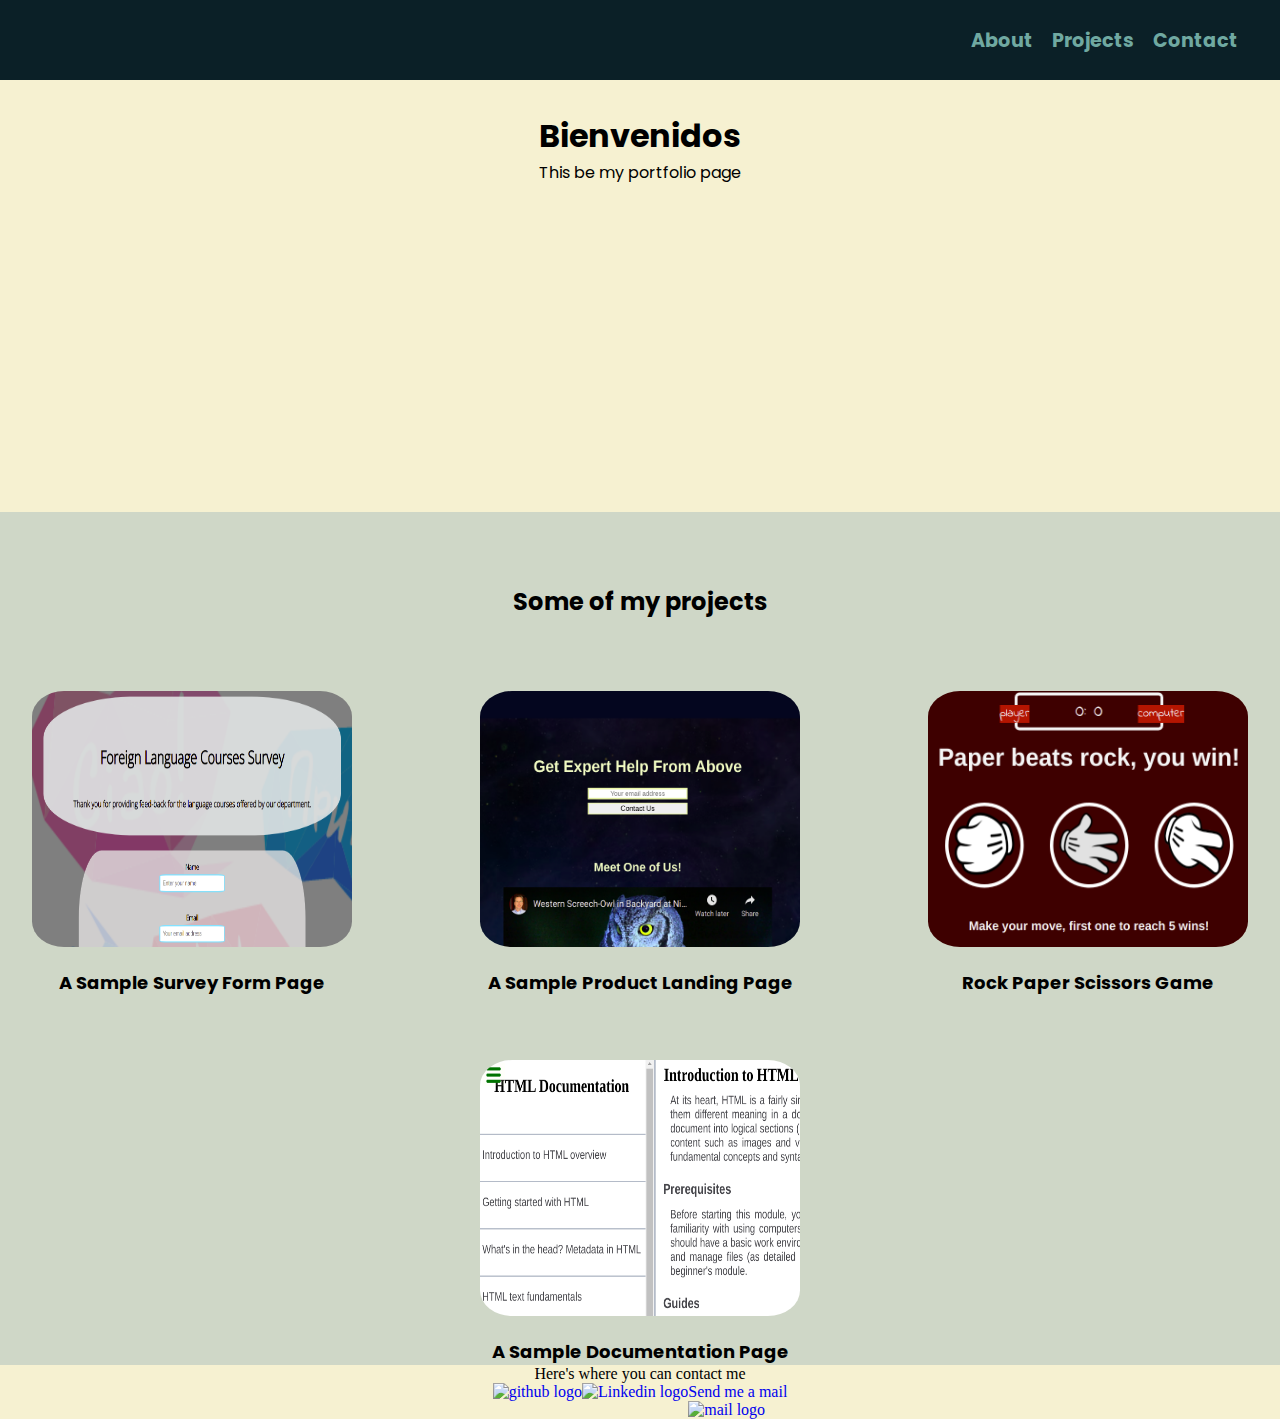
==== Responsive-Web-Design/Personal-portfolio-page/index.html @ b1d7ee60 "updates html and css, uploads the images" ====
<!DOCTYPE html>
<html lang="en">
<head>
    <meta charset="UTF-8">
    <meta http-equiv="X-UA-Compatible" content="IE=edge">
    <meta name="viewport" content="width=device-width, initial-scale=1.0">
    <title>Portfolio Page</title>
    <link href="https://fonts.googleapis.com/css2?family=Bad+Script&family=Open+Sans:wght@300&family=Poppins:ital,wght@0,400;0,700;1,400;1,700&display=swap" rel="stylesheet">
    <link rel="stylesheet" href="styles.css">
</head>
<body>
    <header>
        <div id="navbar">
            <ul>
                <li>
                    <a href="#welcome-section">About</a>
                </li>
                <li>
                    <a href="#projects">Projects</a>
                </li>
                <li>
                    <a href="">Contact</a>
                </li>
            </ul>
        </div>
    </header>

    <div id="welcome-section">
        <h1>Bienvenidos</h1>
        <p>This be my portfolio page</p>
    </div>

    <div id="projects">
        <h2>Some of my projects</h2>
        <div id="projects-container">
            <div class="project-tile">
                <a href="https://codepen.io/muratcg/full/poWaYZg" target="_blank">
                    <img class="project-image" src="Screenshot from 2022-03-08 17-20-15.png" alt="image of the website">
                    <p>A Sample Survey Form Page</p>
                </a>
            </div>
            <div class="project-tile">
                <a href="https://codepen.io/muratcg/full/dyZNprv" target="_blank">
                    <img class="project-image" src="Screenshot from 2022-03-08 17-34-36.png" alt="image of the website">
                    <p>A Sample Product Landing Page</p>
                </a>
            </div>
            <div class="project-tile">
                <a href="https://muratcangumuslu.github.io/Rock-Paper-Scissors-Game/" target="_blank">
                    <img class="project-image" src="Screenshot from 2022-03-08 17-46-36.png" alt="image of the website">
                    <p>Rock Paper Scissors Game</p>
                </a>
            </div>
            <div class="project-tile">
                <a href="https://codepen.io/muratcg/full/yLPKYxv" target="_blank">
                    <img class="project-image" src="Screenshot from 2022-03-08 17-50-56.png" alt="image of the website">
                    <p>A Sample Documentation Page</p>
                </a>
            </div>
        </div>
    </div>

    <div id="contact">
        <p>Here's where you can contact me</p>
        <div class="contact-links" >
            <a href="https://github.com/muratcangumuslu" target="_blank">
                <img class="contact-symbols" src="https://miro.medium.com/max/1125/1*dDNpLKu_oTLzStsDTnkJ-g.png" alt="github logo">
            </a>
            <a href="https://www.linkedin.com/in/muratcan-g%C3%BCm%C3%BC%C5%9Fl%C3%BC-92495aa7/" target="_blank">
                <img class="contact-symbols" src="https://logosvector.net/wp-content/uploads/2015/09/linkedin-black-logo.png" alt="Linkedin logo"></a>
            <a href="mailto:muratcangumusluprf@gmail.com" target="_blank">
                <p>Send me a mail</p>
                <img id="mail-logo" src="https://www.iconpacks.net/icons/1/free-mail-icon-142-thumb.png" alt="mail logo">
            </a>
        </div>
    </div>

    <footer></footer>

    <script src="https://cdn.freecodecamp.org/testable-projects-fcc/v1/bundle.js" ></script>
</body>
</html>
---- Responsive-Web-Design/Personal-portfolio-page/styles.css ----
* {
  margin: 0;
  padding: 0;
}

html {
  box-sizing: border-box;
}
*, *:before, *:after {
  box-sizing: inherit;
}

body{
  background-color: rgb(246, 241, 209);
}

header {
  top: 0;
  background-color: rgb(11, 32, 39);
  width: 100%;
  display: flex;
  justify-content: flex-end;
  position: fixed;
}

#welcome-section {
  display: flex;
  flex-direction: column;
  align-items: center;
  margin-top: 7em;
  width: 100%;
  height: 20em;
  font-family:'Poppins', sans-serif;
}


#projects h2 {
  margin-top: 3em;
  margin-bottom: 3em;
  font-family: 'Poppins', sans-serif;
}

#navbar ul {
  display: flex;
  margin-top: 1em;
  margin-right: 2em;
  margin-bottom: 1em;
  list-style-type: none;
}

#navbar ul li {
  margin: 0.5em;
  font-size: larger;
  font-weight: bolder;
  font-family:'Poppins', sans-serif;
}

a {
  text-decoration: none;
}

ul li a {
  text-decoration: none;
  color: rgb(112, 169, 161)
}

#projects {
  margin-top: 5em;
  display: flex;
  flex-direction: column;
  align-items: center;
  background-color: rgb(207, 215, 199);
}

.project-image {
  width: 20em;
  height: 16em;
  object-fit: fill;
  border-radius: 10%;
}
/*  
#projects-container {
  display: grid;
  grid-template-columns: repeat(2, 1fr);
  grid-template-rows: auto;
  gap: 5em;
}
*/

#projects-container {
  display: flex;
  flex-wrap: wrap;
  justify-content: center;
  gap: 4em 8em;
}

.project-tile {
  text-align: center;
}

.project-tile p {
  font-family: 'Poppins', sans-serif;
  margin-top: 1em;
  color: black;
  font-size: large;
  font-weight: bold;
}

#contact {
  display: flex;
  flex-direction: column;
  align-items: center;
}

.contact-symbols {
  width: 12em;
  height: auto;
  object-fit: fill;
}

#mail-logo {
  width: 6em;
}

.contact-links{
  display: flex;
  justify-content: center;
  
}
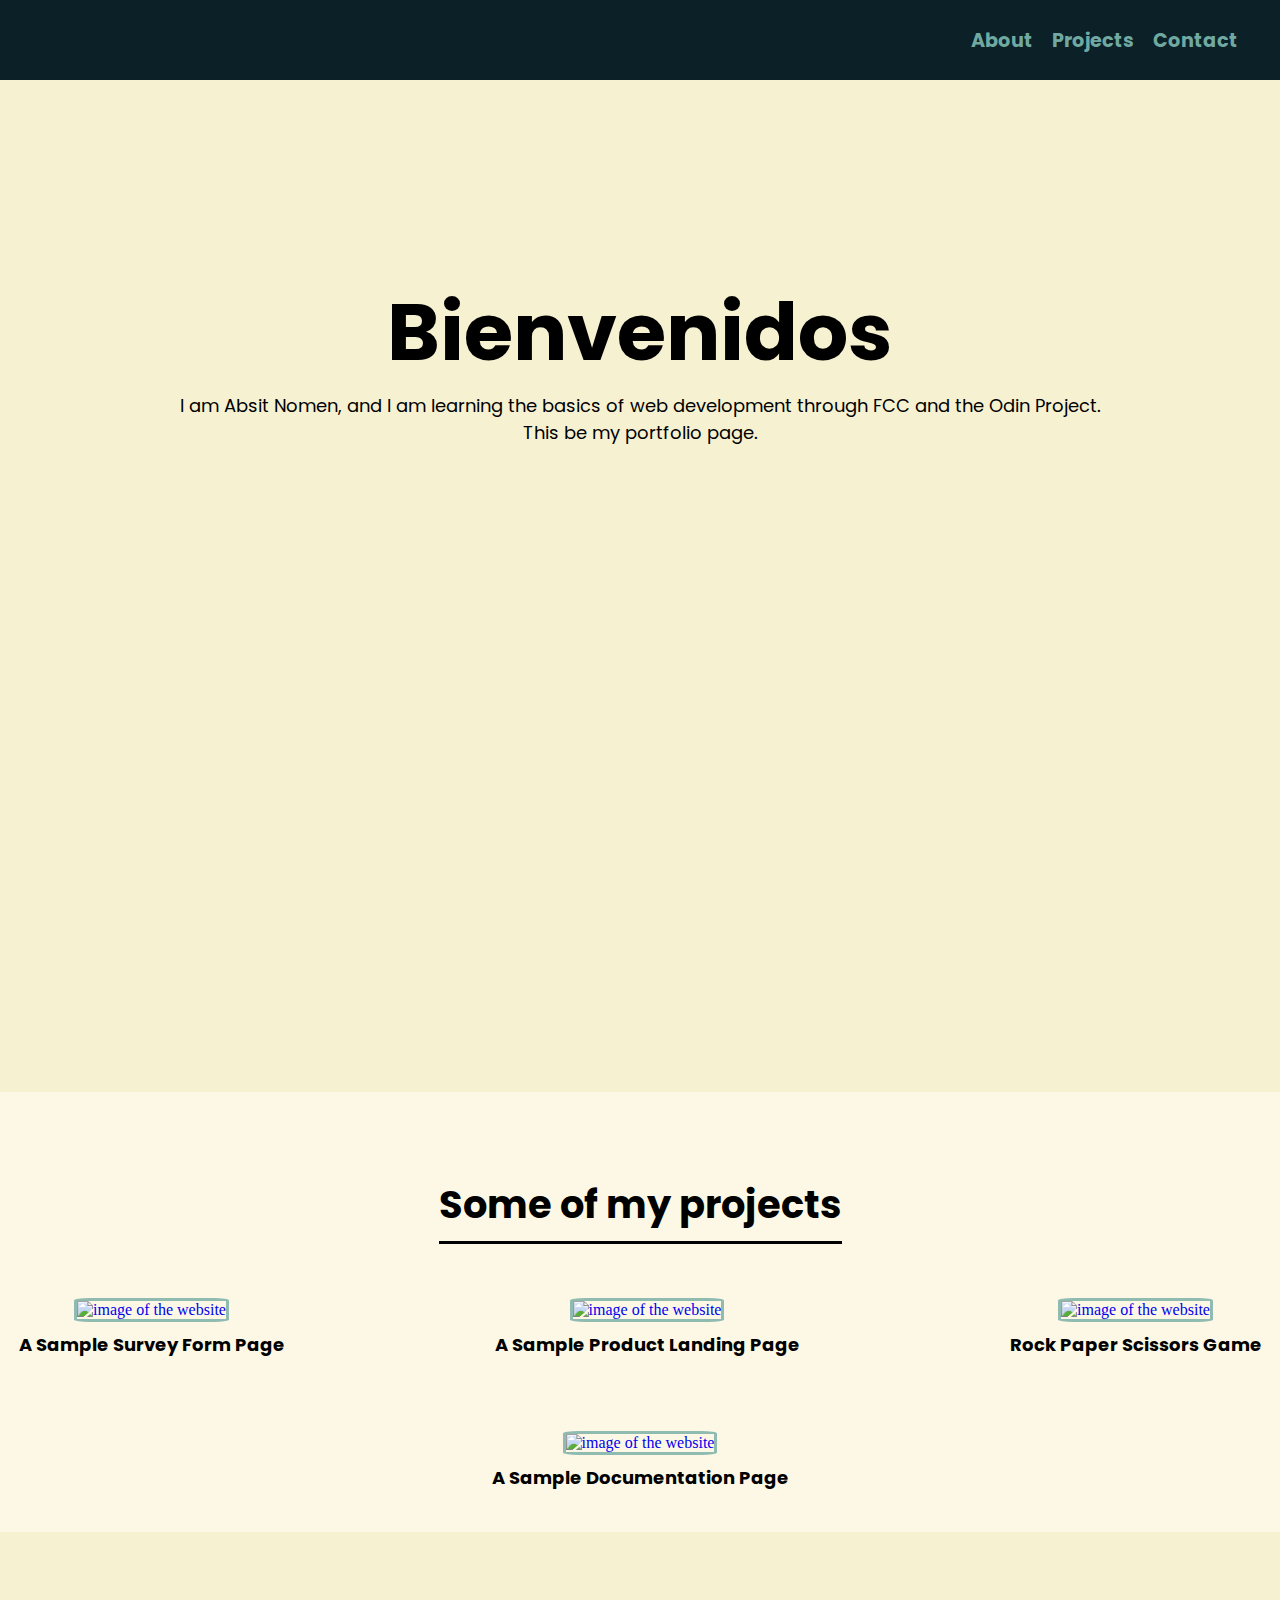
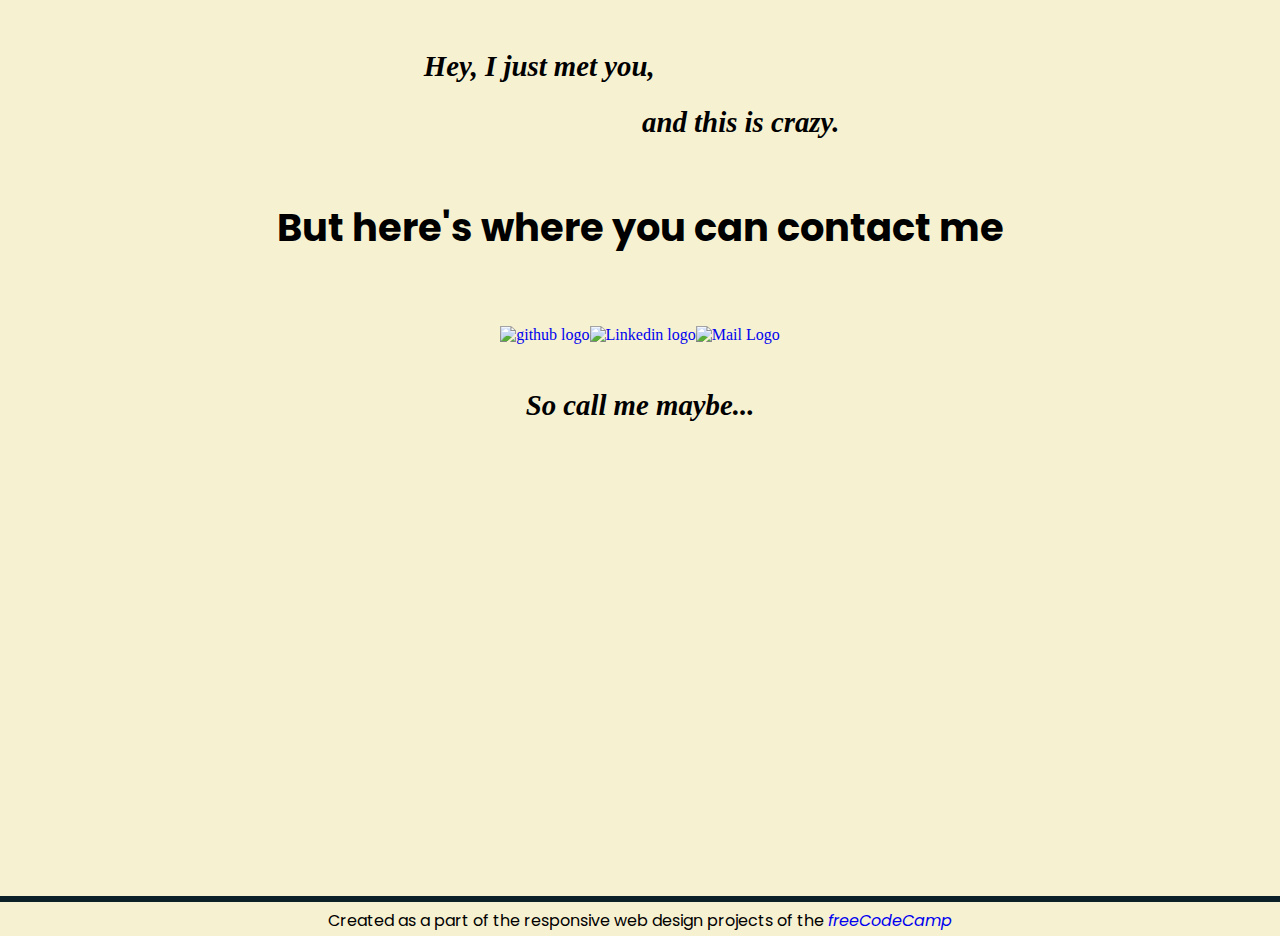
==== commit 2a738bc9: "updates index and css" ====
--- a/Responsive-Web-Design/Personal-portfolio-page/index.html
+++ b/Responsive-Web-Design/Personal-portfolio-page/index.html
@@ -19,7 +19,7 @@
                     <a href="#projects">Projects</a>
                 </li>
                 <li>
-                    <a href="">Contact</a>
+                    <a href="#contact">Contact</a>
                 </li>
             </ul>
         </div>
@@ -27,7 +27,8 @@
 
     <div id="welcome-section">
         <h1>Bienvenidos</h1>
-        <p>This be my portfolio page</p>
+        <p> I am Absit Nomen, and I am learning the basics of web development through FCC and the Odin Project.</p>
+        <p>This be my portfolio page.</p>
     </div>
 
     <div id="projects">
@@ -35,25 +36,25 @@
         <div id="projects-container">
             <div class="project-tile">
                 <a href="https://codepen.io/muratcg/full/poWaYZg" target="_blank">
-                    <img class="project-image" src="Screenshot from 2022-03-08 17-20-15.png" alt="image of the website">
+                    <img class="project-image" src="https://i.ibb.co/D1sFYDw/Screenshot-from-2022-03-08-17-20-15.png" alt="image of the website">
                     <p>A Sample Survey Form Page</p>
                 </a>
             </div>
             <div class="project-tile">
                 <a href="https://codepen.io/muratcg/full/dyZNprv" target="_blank">
-                    <img class="project-image" src="Screenshot from 2022-03-08 17-34-36.png" alt="image of the website">
+                    <img class="project-image" src="https://i.ibb.co/rw7Z9Nf/Screenshot-from-2022-03-08-17-34-36.png" alt="image of the website">
                     <p>A Sample Product Landing Page</p>
                 </a>
             </div>
             <div class="project-tile">
                 <a href="https://muratcangumuslu.github.io/Rock-Paper-Scissors-Game/" target="_blank">
-                    <img class="project-image" src="Screenshot from 2022-03-08 17-46-36.png" alt="image of the website">
+                    <img class="project-image" src="https://i.ibb.co/0MGb937/Screenshot-from-2022-03-08-17-46-36.png" alt="image of the website">
                     <p>Rock Paper Scissors Game</p>
                 </a>
             </div>
             <div class="project-tile">
                 <a href="https://codepen.io/muratcg/full/yLPKYxv" target="_blank">
-                    <img class="project-image" src="Screenshot from 2022-03-08 17-50-56.png" alt="image of the website">
+                    <img class="project-image" src="https://i.ibb.co/wwRPfTJ/Screenshot-from-2022-03-08-17-50-56.png" alt="image of the website">
                     <p>A Sample Documentation Page</p>
                 </a>
             </div>
@@ -61,21 +62,29 @@
     </div>
 
     <div id="contact">
-        <p>Here's where you can contact me</p>
+        <p id="contactp1"><i>Hey, I just met you,</i></p>
+        <p id="contactp2"><i>and this is crazy.</i></p>
+        <h2>But here's where you can contact me</h2>
         <div class="contact-links" >
-            <a href="https://github.com/muratcangumuslu" target="_blank">
-                <img class="contact-symbols" src="https://miro.medium.com/max/1125/1*dDNpLKu_oTLzStsDTnkJ-g.png" alt="github logo">
+            <a id="profile-link" href="https://github.com/muratcangumuslu" target="_blank">
+                <img class="contact-symbols" src="https://cdn.iconscout.com/icon/free/png-256/github-1521500-1288242.png" alt="github logo">
             </a>
             <a href="https://www.linkedin.com/in/muratcan-g%C3%BCm%C3%BC%C5%9Fl%C3%BC-92495aa7/" target="_blank">
-                <img class="contact-symbols" src="https://logosvector.net/wp-content/uploads/2015/09/linkedin-black-logo.png" alt="Linkedin logo"></a>
-            <a href="mailto:muratcangumusluprf@gmail.com" target="_blank">
-                <p>Send me a mail</p>
-                <img id="mail-logo" src="https://www.iconpacks.net/icons/1/free-mail-icon-142-thumb.png" alt="mail logo">
+                <img class="contact-symbols" src="https://logoeps.com/wp-content/uploads/2014/08/49068-linkedin-logo-icon-vector-icon-vector-eps.png" alt="Linkedin logo"></a>
+            <a href="mailto:muratcangumusluprf@gmail.com">
+                <img class="contact-symbols" src="https://cdn.iconscout.com/icon/free/png-256/envelope-mail-email-message-letter-note-inbox-communication-square-44648.png" alt="Mail Logo">
             </a>
         </div>
+        <p id="contactp3"><i>So call me maybe...</i></p>
     </div>
 
-    <footer></footer>
+    <footer>
+        <p>Created as a part of the responsive web design projects of the
+            <a href="https://www.freecodecamp.org/" target="_blank">
+                <i>freeCodeCamp</i>
+            </a> 
+        </p>
+    </footer>
 
     <script src="https://cdn.freecodecamp.org/testable-projects-fcc/v1/bundle.js" ></script>
 </body>
--- a/Responsive-Web-Design/Personal-portfolio-page/styles.css
+++ b/Responsive-Web-Design/Personal-portfolio-page/styles.css
@@ -29,16 +29,21 @@
   align-items: center;
   margin-top: 7em;
   width: 100%;
-  height: 20em;
+  height: 100vh;
   font-family:'Poppins', sans-serif;
 }
 
-
-#projects h2 {
-  margin-top: 3em;
-  margin-bottom: 3em;
-  font-family: 'Poppins', sans-serif;
-}
+h1 {
+  font-size: 5em;
+  margin-top: 2em;
+}
+
+p {
+  font-size: large;
+  padding-left: 7em;
+  padding-right: 7em;
+}
+
 
 #navbar ul {
   display: flex;
@@ -69,29 +74,33 @@
   display: flex;
   flex-direction: column;
   align-items: center;
-  background-color: rgb(207, 215, 199);
+  background-color: #fcf8e6f5
+}
+
+#projects h2 {
+  font-size: 2.4em;
+  margin-top: 2.2em;
+  margin-bottom: 1.4em;
+  font-family: 'Poppins', sans-serif;
+  border-bottom: 0.1em solid #000;
+  padding-bottom: 0.2em;
 }
 
 .project-image {
   width: 20em;
   height: 16em;
   object-fit: fill;
+  border: solid rgba(112, 169, 161, 0.781) 0.2em;
   border-radius: 10%;
 }
-/*  
-#projects-container {
-  display: grid;
-  grid-template-columns: repeat(2, 1fr);
-  grid-template-rows: auto;
-  gap: 5em;
-}
-*/
+
 
 #projects-container {
   display: flex;
   flex-wrap: wrap;
   justify-content: center;
-  gap: 4em 8em;
+  gap: 4em 12em;
+  margin-bottom: 2em;
 }
 
 .project-tile {
@@ -99,8 +108,8 @@
 }
 
 .project-tile p {
-  font-family: 'Poppins', sans-serif;
-  margin-top: 1em;
+  padding: 0.5em;
+  font-family: 'Poppins', sans-serif;
   color: black;
   font-size: large;
   font-weight: bold;
@@ -110,20 +119,157 @@
   display: flex;
   flex-direction: column;
   align-items: center;
+  margin-top: 2em;
+  min-height: 100vh;
+}
+
+#contactp1 {
+  margin-right: 7em;
+  font-size: 1.8em;
+  font-weight: bold;
+  margin-top: 3em;
+}
+
+#contactp2 {
+  margin-left: 7em;
+  margin-top: 0.8em;
+  font-size: 1.8em;
+  font-weight: bold;
+  margin-bottom: 1em;
+}
+
+#contactp3 {
+  margin-top: 1em;
+  font-size: 1.8em;
+  font-weight: bold;
+}
+
+#contact h2 {
+  margin-top: 0.8em;
+  font-size: 2.4em;
+  margin-bottom: 1em;
+  font-family: 'Poppins', sans-serif;
+}
+
+.contact-links {
+  width: 100%;
+  margin-top: 2em;
+  margin-bottom: 1em;
+  display: flex;
+  justify-content: center;
+  flex-wrap: wrap;
+}
+
+
+.contact-links a {
+  text-align: center;
+}
+
+.contact-links a .contact-symbols {
+  transition: all 0.8s;
+  box-sizing: border-box;
+}
+
+.contact-links a:hover .contact-symbols {
+  transform: rotate(360deg);
 }
 
 .contact-symbols {
-  width: 12em;
+  width: 40%;
   height: auto;
-  object-fit: fill;
-}
-
-#mail-logo {
-  width: 6em;
-}
-
-.contact-links{
-  display: flex;
-  justify-content: center;
+}
+
+footer {
+  border-top: solid 0.4em;
+  border-color: rgb(11, 32, 39);
+  margin-top: 2em;
+  text-align: center;
+  width: 100%;
+}
+
+footer p {
+  padding-top: 0.2em;
+  font-size: medium;
+  font-family: 'Poppins', sans-serif;
+  margin: 0.2em 1em 0.2em;
+}
+
+
+@media (max-width: 480px) {
+
+  header {
+    width: 100vw;
+    flex-wrap: wrap;
+    justify-content: flex-start;
+  }
+
+  #navbar ul {
+    font-size: large;
+    margin-left: 1em;
+  }
+
   
+  #welcome-section {
+    margin-top: auto;
+  }
+
+  h1 {
+    font-size: 3em;
+    margin-top: 2.5em;
+  }
+
+  p {
+    padding: 0em;
+    text-align: center;
+    margin: 0.5em 0.3em 0em;
+  }
+
+  #projects h2 {
+    text-align: center;
+    font-size: 1.6em;
+  }
+
+  .contact-links {
+    margin-top: 0em;
+  }
+
+  #contactp1 {
+    margin-right: 0em;
+    font-size: large;
+    font-weight: bold;
+    margin-top: 0em;
+  }
+
+  #contactp2 {
+    margin-left: 0em;
+    font-size: large;
+    font-weight: bold;
+    margin-top: 0.4em;
+    margin-bottom: 0em;
+  }
+
+  #contact h2 {
+    margin-top: 0.8em;
+    margin-bottom: 1em;
+    text-align: center;
+    font-size: 1.6em;
+  }
+
+  #contactp3 {
+    margin-left: 0em;
+    font-size: large;
+    font-weight: bold;
+    margin-top: 1em;
+    margin-bottom: 0em;
+  }
+
+  footer {
+    margin-top: 0em;
+  }
+
+  .contact-symbols {
+    margin-top: 1em;
+    width: 36%;
+    height: auto;
+  }
 }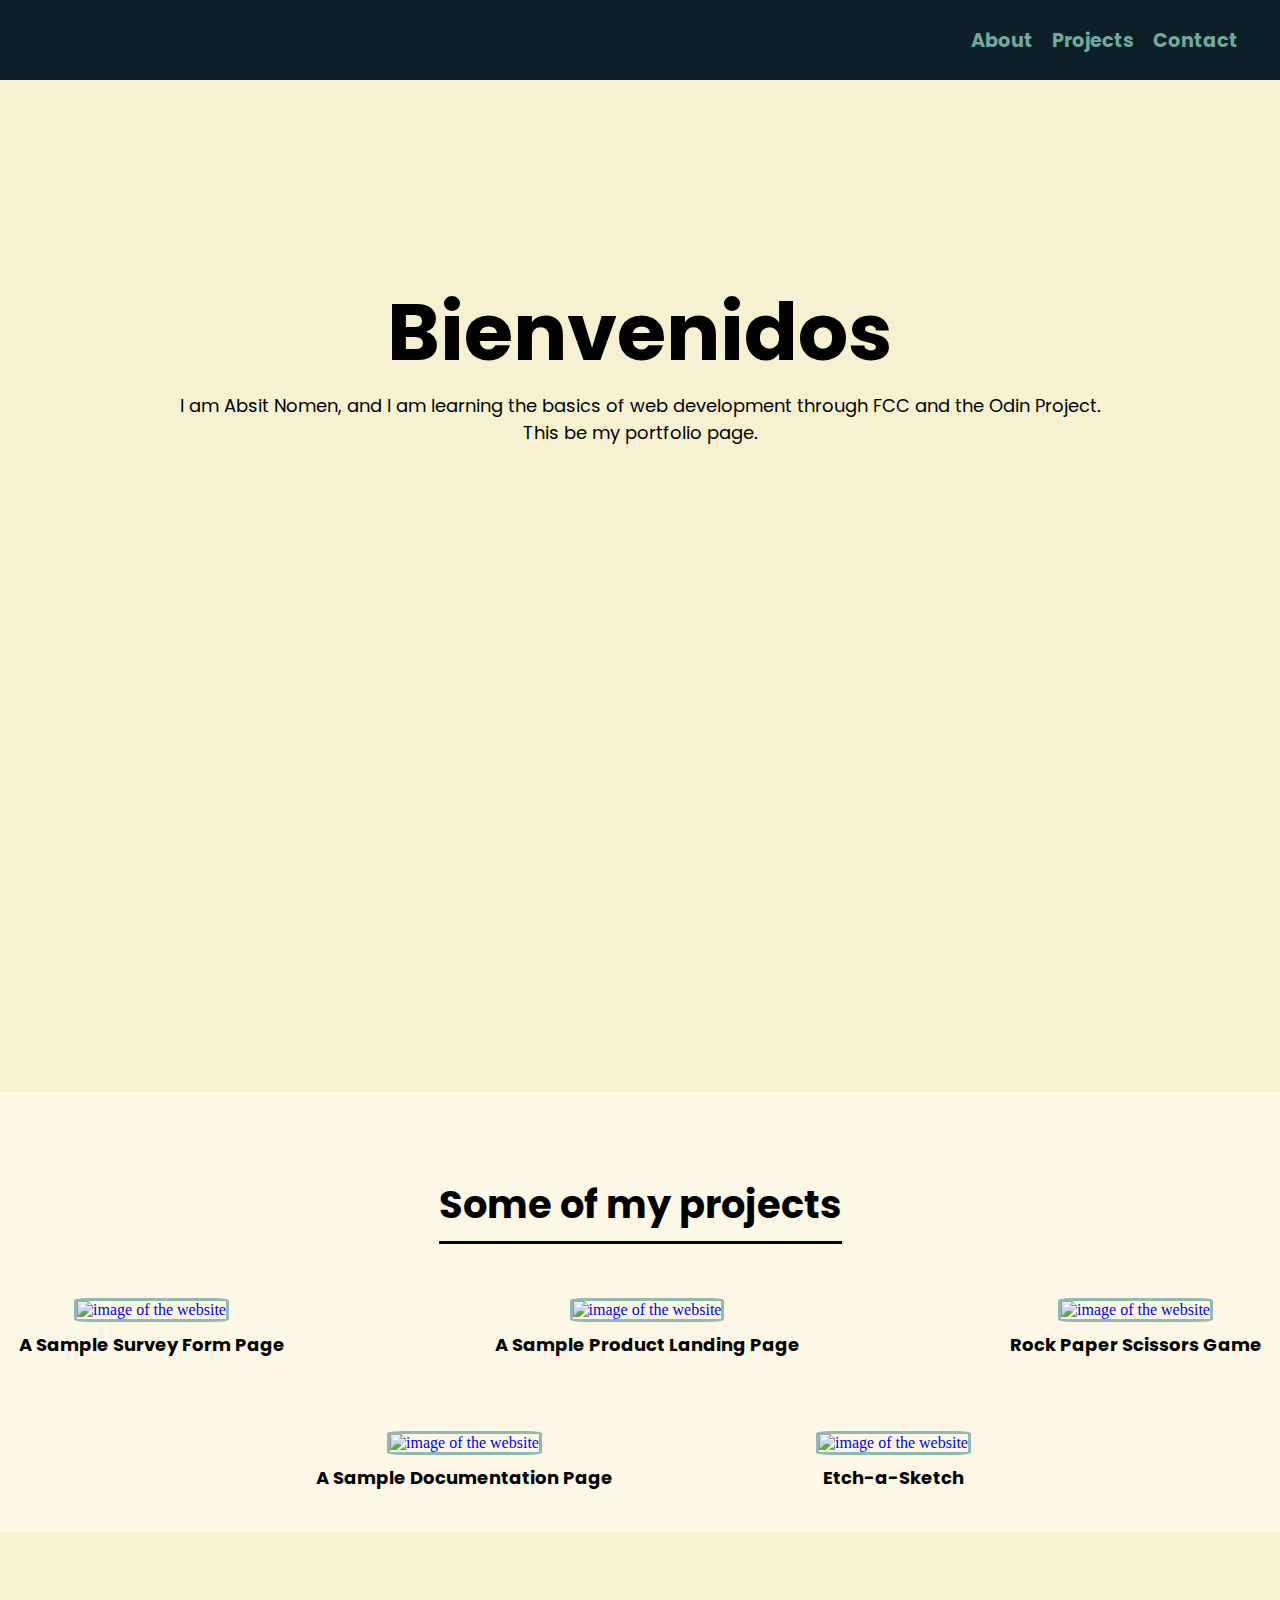
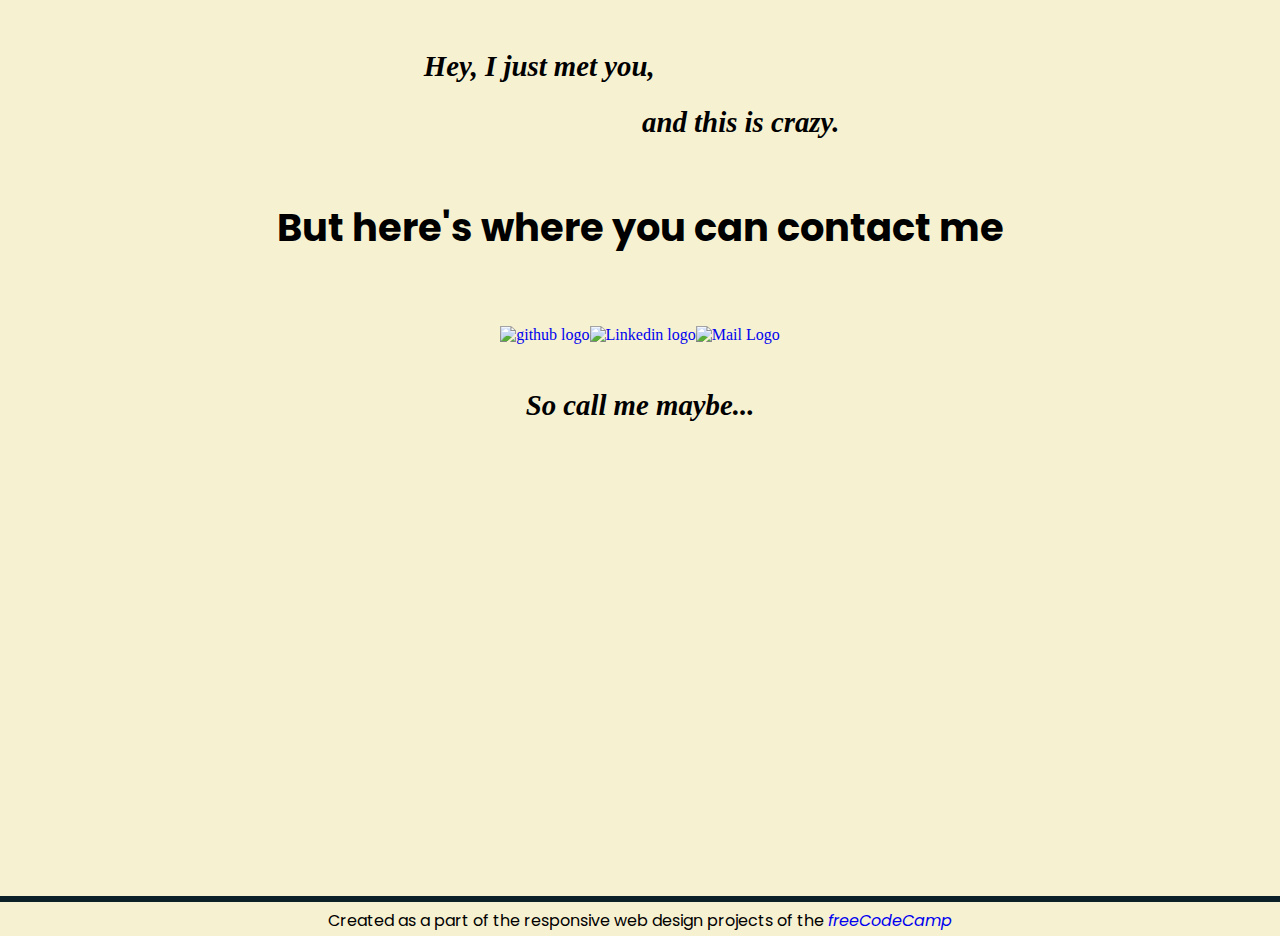
==== commit 9ca6b671: "adds etch-a-sketch in the projects list" ====
--- a/Responsive-Web-Design/Personal-portfolio-page/index.html
+++ b/Responsive-Web-Design/Personal-portfolio-page/index.html
@@ -58,6 +58,12 @@
                     <p>A Sample Documentation Page</p>
                 </a>
             </div>
+            <div class="project-tile">
+                <a href="https://codepen.io/muratcg/full/bGKRerQ" target="_blank">
+                    <img class="project-image" src="https://i.ibb.co/Tb9bMSH/Screenshot-from-2022-11-25-01-09-48.png" alt="image of the website">
+                    <p>Etch-a-Sketch</p>
+                </a>
+            </div>
         </div>
     </div>
 
